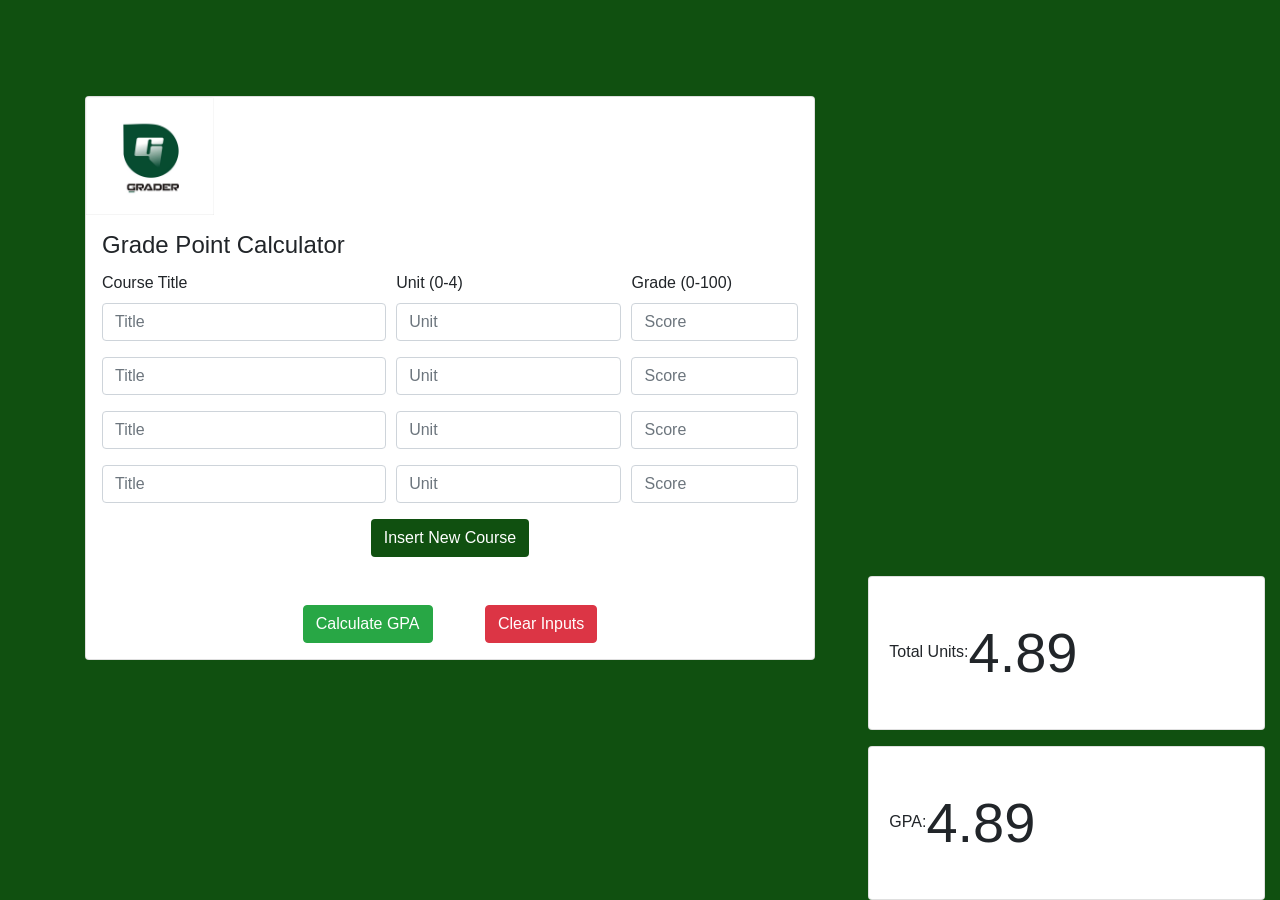
==== home.html @ 8a4fcdd0 "Delopying site" ====
<!doctype html>
<html lang="en">

<head>
    <!-- Required meta tags -->
    <meta charset="utf-8">
    <meta name="viewport" content="width=device-width, initial-scale=1, shrink-to-fit=no">

    <!-- Bootstrap CSS -->
    <link rel="stylesheet" href="https://stackpath.bootstrapcdn.com/bootstrap/4.3.1/css/bootstrap.min.css"
        integrity="sha384-ggOyR0iXCbMQv3Xipma34MD+dH/1fQ784/j6cY/iJTQUOhcWr7x9JvoRxT2MZw1T" crossorigin="anonymous">
    <link rel="stylesheet" href="fontawesome.min.css">
    <link rel="stylesheet" href="all.min.css">
    <link rel="stylesheet" href="style.css">
    <link rel="icon" href="logo.jpeg">

    <title>Grade Point Calculator</title>
</head>

<body>
    <div class="container mt-5">
        <div class="row mt-5">
            <div class="col-md-8 mt-5">
                <div class="card ">
                    <div class="row">
                        <div class="col-md-4">
                            <img class="card-img-top" src="logo.jpeg" alt="">
                        </div>
                    </div>
                    <div class="card-body all p-3">
                        <h4 class="card-title">Grade Point Calculator</h4>
                        <div class="form-row">
                            <div class="form-group col-md-5">
                                <label for="title">Course Title</label>
                                <input type="text" class="form-control" id="title" placeholder="Title">
                            </div>
                            <div class="form-group col-md-4">
                                <label for="unit">Unit (0-4)</label>
                                <input type="number" class="form-control unit" id="unit" placeholder="Unit" min="0">
                            </div>
                            <div class="form-group col-md-3">
                                <label for="score">Grade (0-100)</label>
                                <input type="number" class="form-control score" id="score" placeholder="Score" min="0">
                            </div>

                            <div class="form-group col-md-5">
                                <input type="text" class="form-control title" id="title" placeholder="Title">
                            </div>
                            <div class="form-group col-md-4">

                                <input type="number" class="form-control unit" id="unit" placeholder="Unit" min="0">
                            </div>
                            <div class="form-group col-md-3">
                                <input type="number" class="form-control score" id="score" placeholder="Score" min="0">
                            </div>

                            <div class="form-group col-md-5">
                                <input type="text" class="form-control title" id="title" placeholder="Title">
                            </div>
                            <div class="form-group col-md-4">

                                <input type="number" class="form-control unit" id="unit" placeholder="Unit" min="0">
                            </div>
                            <div class="form-group col-md-3">
                                <input type="number" class="form-control score" id="score" placeholder="Score" min="0"> 
                            </div>
                            <div class="form-group col-md-5">
                                <input type="text" class="form-control title" id="title" placeholder="Title">
                            </div>
                            <div class="form-group col-md-4">

                                <input type="number" class="form-control unit" id="unit" placeholder="Unit" min="0">
                            </div>
                            <div class="form-group col-md-3">
                                <input type="number" class="form-control score" id="score" placeholder="Score" min="0">
                            </div>

                            
                        </div>

                        <div class="add-row text-center">
                           
                            <button type="button" class="new_course btn btn-md">Insert New Course</button>
                        </div>
                        <div class="text-center mt-5">
                            <button type="submit" class="btn btn-success mr-5 btn-gpa">Calculate GPA</button>
                            <button type="submit" class="btn btn-danger">Clear Inputs</button>
                        </div>

                    </div>
                </div>
            </div>
            <div class="col-md-4  mt-5 gradeview">
                <div class="card mb-3">
                    <div class="card-body">
                        <div class=" ">
                            <div class=" ">
                                Total Units:<span class=" gpas totalunit">4.89</span>
                            </div>
                        </div>
                    </div>
                </div>
                <div class="card">
                    <div class="card-body">
                        <div class=" ">
                            <div class="">
                                GPA:<span class="gpas gpa">4.89</span>
                            </div>
                        </div>
                    </div>
                </div>
            </div>
        </div>
    </div>
    <!-- Optional JavaScript -->
    <!-- jQuery first, then Popper.js, then Bootstrap JS -->
    <script src="https://code.jquery.com/jquery-3.3.1.slim.min.js"
        integrity="sha384-q8i/X+965DzO0rT7abK41JStQIAqVgRVzpbzo5smXKp4YfRvH+8abtTE1Pi6jizo"
        crossorigin="anonymous"></script>
    <script src="https://cdnjs.cloudflare.com/ajax/libs/popper.js/1.14.7/umd/popper.min.js"
        integrity="sha384-UO2eT0CpHqdSJQ6hJty5KVphtPhzWj9WO1clHTMGa3JDZwrnQq4sF86dIHNDz0W1"
        crossorigin="anonymous"></script>
    <script src="https://stackpath.bootstrapcdn.com/bootstrap/4.3.1/js/bootstrap.min.js"
        integrity="sha384-JjSmVgyd0p3pXB1rRibZUAYoIIy6OrQ6VrjIEaFf/nJGzIxFDsf4x0xIM+B07jRM"
        crossorigin="anonymous"></script>
    <script src="script.js">

    </script>
</body>

</html>
---- style.css ----
body{
    background-color: rgb(16, 80, 16);
}

.card-img-top{
    width: 8em;
}

.btn-del{
    /* margin-top: 1.96em; */
}

.new_course{
    background-color: rgb(16, 80, 16);
    color: white;
}

.gpas{
    vertical-align: middle;
    line-height: 2em;
    font-size: 3.5em;
    text-align: center;
}

.gradeview{
    position: fixed;
    bottom:0px;
    right:0px;
}
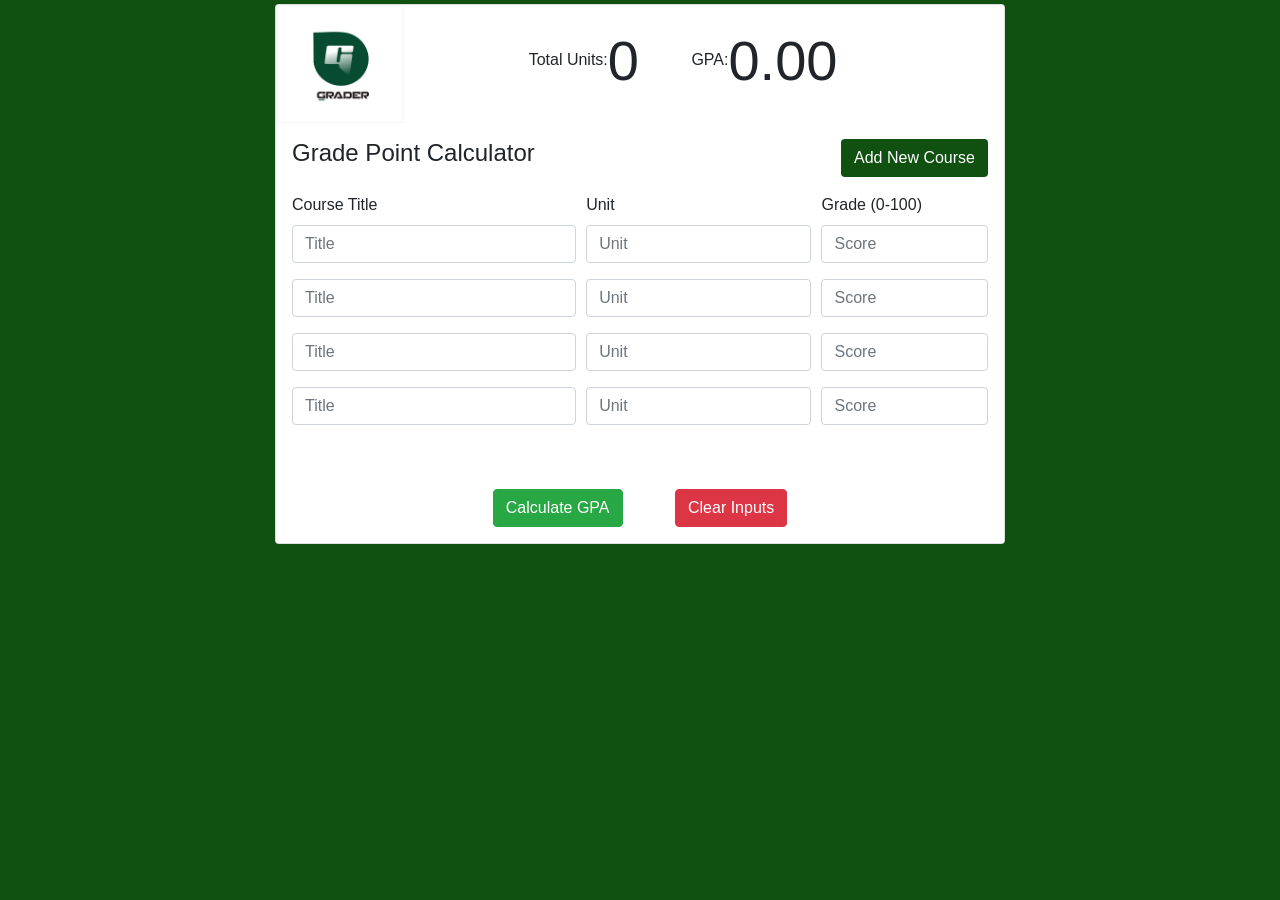
==== commit 5e4b0ea5: "done done done" ====
--- a/home.html
+++ b/home.html
@@ -18,28 +18,50 @@
 </head>
 
 <body>
-    <div class="container mt-5">
-        <div class="row mt-5">
-            <div class="col-md-8 mt-5">
+    <div class="container mt-1">
+        <div class="row ">
+            <div class="col-md-8 mx-auto">
                 <div class="card ">
                     <div class="row">
                         <div class="col-md-4">
                             <img class="card-img-top" src="logo.jpeg" alt="">
                         </div>
+                        <div class="col-md-8">
+                            <span class="mr-5">Total Units:<span class=" gpas totalunit ">0</span> </span>
+                            <span> GPA:<span class="gpas gpa">0.00</span></span>
+                        </div>
                     </div>
                     <div class="card-body all p-3">
-                        <h4 class="card-title">Grade Point Calculator</h4>
-                        <div class="form-row">
+                        <div class="add-row form-row">
+                            <div class="form-group col-md-12">
+                                <h4 class="card-title" style="display: inline;">Grade Point Calculator</h4>
+                                <button type="button" class="new_course btn btn-md">Add New Course</button>
+                            </div>
+
+                        </div>
+
+                        <div class="form-row course-row">
                             <div class="form-group col-md-5">
                                 <label for="title">Course Title</label>
                                 <input type="text" class="form-control" id="title" placeholder="Title">
                             </div>
                             <div class="form-group col-md-4">
-                                <label for="unit">Unit (0-4)</label>
+                                <label for="unit">Unit</label>
                                 <input type="number" class="form-control unit" id="unit" placeholder="Unit" min="0">
                             </div>
                             <div class="form-group col-md-3">
                                 <label for="score">Grade (0-100)</label>
+                                <input type="number" class="form-control score" id="score" placeholder="Score" min="0">
+                            </div>
+
+                            <div class="form-group col-md-5  col-sm-5">
+                                <input type="text" class="form-control title" id="title" placeholder="Title">
+                            </div>
+                            <div class="form-group col-md-4 col-sm-4">
+
+                                <input type="number" class="form-control unit" id="unit" placeholder="Unit" min="0">
+                            </div>
+                            <div class="form-group col-md-3 col-sm-3">
                                 <input type="number" class="form-control score" id="score" placeholder="Score" min="0">
                             </div>
 
@@ -53,17 +75,6 @@
                             <div class="form-group col-md-3">
                                 <input type="number" class="form-control score" id="score" placeholder="Score" min="0">
                             </div>
-
-                            <div class="form-group col-md-5">
-                                <input type="text" class="form-control title" id="title" placeholder="Title">
-                            </div>
-                            <div class="form-group col-md-4">
-
-                                <input type="number" class="form-control unit" id="unit" placeholder="Unit" min="0">
-                            </div>
-                            <div class="form-group col-md-3">
-                                <input type="number" class="form-control score" id="score" placeholder="Score" min="0"> 
-                            </div>
                             <div class="form-group col-md-5">
                                 <input type="text" class="form-control title" id="title" placeholder="Title">
                             </div>
@@ -75,13 +86,9 @@
                                 <input type="number" class="form-control score" id="score" placeholder="Score" min="0">
                             </div>
 
-                            
                         </div>
 
-                        <div class="add-row text-center">
-                           
-                            <button type="button" class="new_course btn btn-md">Insert New Course</button>
-                        </div>
+
                         <div class="text-center mt-5">
                             <button type="submit" class="btn btn-success mr-5 btn-gpa">Calculate GPA</button>
                             <button type="submit" class="btn btn-danger">Clear Inputs</button>
@@ -90,26 +97,7 @@
                     </div>
                 </div>
             </div>
-            <div class="col-md-4  mt-5 gradeview">
-                <div class="card mb-3">
-                    <div class="card-body">
-                        <div class=" ">
-                            <div class=" ">
-                                Total Units:<span class=" gpas totalunit">4.89</span>
-                            </div>
-                        </div>
-                    </div>
-                </div>
-                <div class="card">
-                    <div class="card-body">
-                        <div class=" ">
-                            <div class="">
-                                GPA:<span class="gpas gpa">4.89</span>
-                            </div>
-                        </div>
-                    </div>
-                </div>
-            </div>
+
         </div>
     </div>
     <!-- Optional JavaScript -->
--- a/style.css
+++ b/style.css
@@ -13,6 +13,7 @@
 .new_course{
     background-color: rgb(16, 80, 16);
     color: white;
+    float: right;
 }
 
 .gpas{
